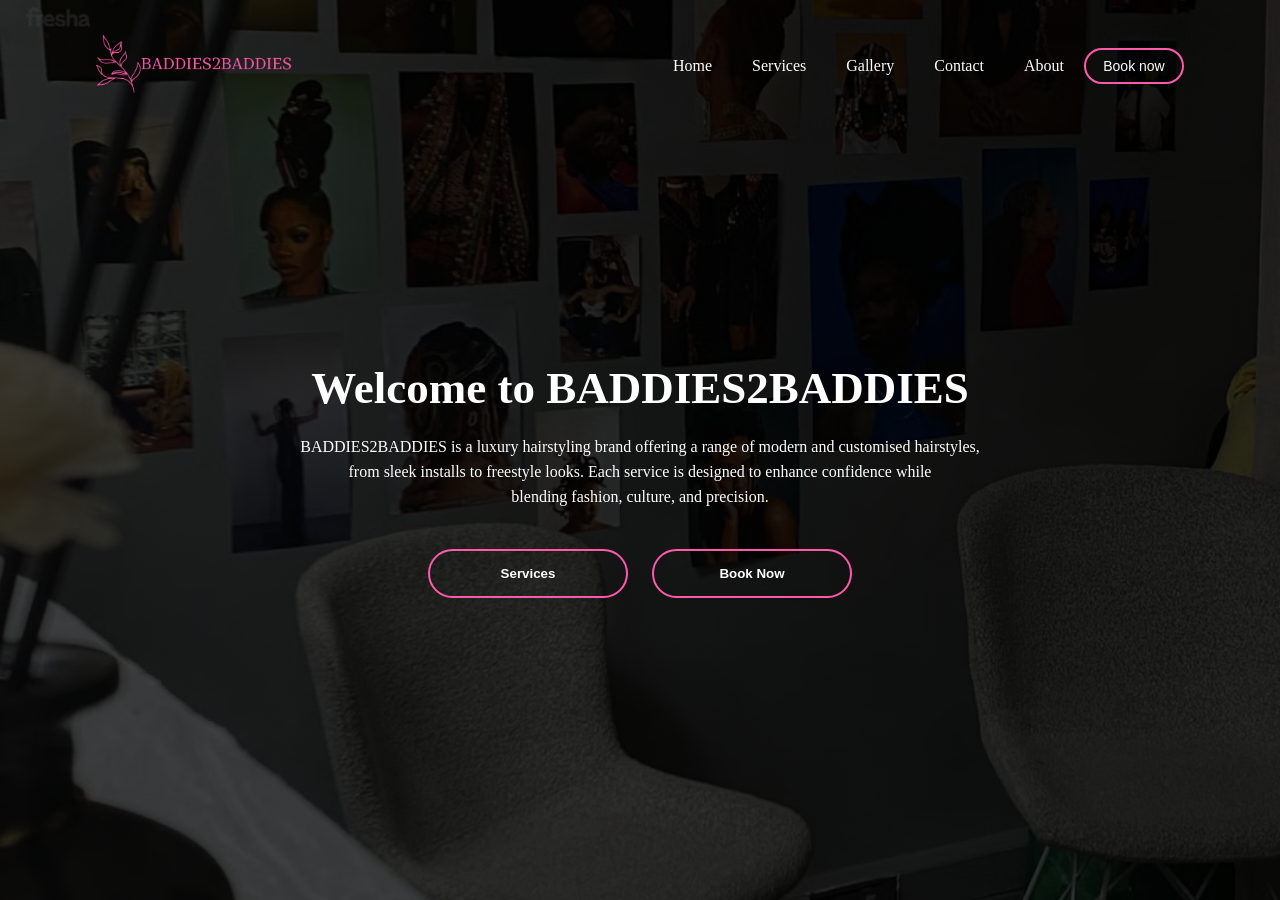
==== index.html @ 903ed8f3 "2nd commit" ====
<!DOCTYPE html>
<html lang="en">
<head>
    <meta charset="UTF-8">
    <meta name="viewport" content="width=device-width, initial-scale=1.0">
    <link rel="stylesheet"; href="style.css">
    <title>Home</title>
</head>
<body>
    <div class="banner">

        <div class="navbar">
               <a href="index.html"> <img src="BADDIES2BADDIES.png"></a>
                <ul>
                    <li class="nav-item"><a href="index.html">Home</a></li>
                    <li class="nav-item"><a href="Services.html" >Services</a></li>
                    <li class="nav-item"><a href="Gallery.html">Gallery</a></li>
                    <li class="nav-item"><a href="Contact Us.html">Contact</a></li>
                    <li class="nav-item"><a href="About.html">About</a></li>
                    <li><button onclick="location.href='Booking.html'"class="btn-nav">Book now</button></li>
                </ul>
        </div>
        
        <div class="content">

    <h1>Welcome to BADDIES2BADDIES</h1>
    <p>BADDIES2BADDIES is a luxury hairstyling brand offering a range of modern and customised hairstyles,
    <br> from sleek installs to freestyle looks. Each service is designed to enhance confidence while 
    <br>blending fashion, culture, and precision.</p>

    <button onclick="location.href='Services.html'"class="btn-hero"><span></span>Services</button>
    <button onclick="location.href='Booking.html'"class="btn-hero"><span></span>Book Now</button>
    
        </div>
    </div>

</body>
</html>
---- style.css ----
*{
    margin: 0;
    padding:0;
    box-sizing: border-box;
}
body{
    font-family: 'Times New Roman', Times, serif;
}
/*Style for the background*/
.banner{
    width:100%;
    min-height:100vh;
    background-image: linear-gradient(rgba(0,0,0,0.75),rgba(0,0,0,0.75)),url(Venue.avif); 
    background-repeat:no-repeat; 
    background-position:center; 
    background-size:cover; 
    min-height:100vh;
    position:relative;
    overflow-y:auto;

}

/* Navigation Bar layout */

.navbar{
    display: flex;
    width: 85%;
    margin: auto;
    padding:35px 0;
    align-items: center;
    justify-content: space-between;
    border-radius:100px;

}

/*Navigation links*/


.nav-item{
    list-style: none;
    display:inline-block;
    margin: 0 20px;
    position:relative;
}

/*This creates a hidden underline effect for each navigation item */

.nav-item::after{
    content: '';
    height:3px;
    width:0%;
    background:#ff59a9; /*this is the color of the underline*/
    position:absolute;
    left:0;/*So the animation starts from the left*/
    bottom: 0px;
    transition: 0.5s;
}

.nav-item:hover::after{
    width:100%;

}

.navbar ul{
    display:flex;
}

.navbar ul li a{
    text-decoration: none;
    color:white;
}
/*This is to align the items inside the navigation bar*/
.navbar ul li{
    display:flex;
    align-items:center;
}

/*Style for the navigation's button*/

.btn-nav{
    width: 100px;
    padding: 8px 16px;
    border-radius: 20px;
    border:2px solid #ff59a9;
    background: transparent;
    color: white;
    font-size: 14px;
    cursor: pointer;
    transition: 0.5s;
    
}
.btn-nav:hover{
    background: #e14c96;
}

/* Logo */

.navbar img{
    width: 200px;
    height:auto;
    cursor:pointer;

}

/*Homepage's hero section*/
.content{
    width:100%;
    position: absolute;
    top:50%;
    transform: translateY(-50%);
    text-align: center;
    color:#fff;  
    
}
.content h1 {
    font-size: 45px;
    margin-top: 80px;

}
.content p {
    margin:20px auto;
    font-weight:100;
    line-height: 25px;
    text-align: center;

}

/*Style for the buttons 'Services'and 'Book Now' on the page*/
.btn-hero{
    width: 200px;
    padding: 15px 0;
    text-align:center;
    margin: 20px 10px;
    border-radius: 25px;
    font-weight:bold;
    border:2px solid #ff59a9;
    background: transparent;
    color:#fff;
    cursor:pointer;
    position:relative;
    overflow:hidden;
    display:inline-block;
    text-decoration: none;

}
span{
    background:#ff59a9;
    height:100%;
    width: 0%;
    border-radius: 25px;
    position: absolute;
    left:0;
    bottom:0;
    z-index:-1;
    transition:0.5s;
    
}
.btn-hero:hover span{
    width:100%;

}

/*About Page styles*/

.about-section {
    padding: 80px 10%;
    color: white;
    gap: 60px;
    background: rgba(0, 0, 0, 0.3);
    backdrop-filter: blur(10px);
    border-radius: 20px;
    position: relative;
    z-index: 2;
}

/* Styling for the paragraph on the left  */
.about-left {
    flex: 1;
    text-align: left;
}

.about-left p {
    max-width: 600px;
    line-height: 1.6;
    margin-bottom: 20px;
    text-align: justify;
    font-size: 20px;
}

/* Styling for the image and title on the right*/

.about-right {
    display: flex;
    flex-direction:column;
    justify-content: center;
}

.about-right h2{
    text-align: center;

}
/*This styles the image and round it*/
.about-right img {
    width: 300px;
    max-width: 100%;
    border-radius: 15px;
    box-shadow: 0 10px 30px rgba(0,0,0,0.4);
}
/*This is just to make the heading sit on top of the paragraph and the image*/
.about-heading {
    text-align: center;
    color: white;
    margin-bottom: 50px;
}

.about-heading h1 {
    font-size: 48px;
    margin-bottom: 10px;
}

.about-heading h2 {
    font-size: 22px;
    font-weight: 400;
}

/*This makes the paragraph on the left and the image sit side by side*/
.about-row {
    display: flex;
    justify-content: space-between;
    gap: 50px;
}
/*This is for the next section about why they should choose this brand*/
.about-benefits{
    color: white;

    backdrop-filter: blur(100px);
    -webkit-backdrop-filter: blur(40px);
    border: 1px solid rgba(255, 255, 255, 0.2);
  
}
.about-benefits h1{
    text-align: center;
    margin: bottom 35px; ;
}

.about-benefits-row{
    display: flex;
    gap: 20px;
    justify-content: space-between;
    flex-wrap: wrap;
}

.about-benefits-box{
    flex: 1;
    min-width: 250px;
    display: flex;
    flex-direction: column;
    gap: 10px;
}

.about-benefits-box img{
    width: 400px;
    object-fit: cover;
    height: 450px;

}
.about-benefits-box h2{
    text-align: center;

}
.about-benefits-box h3{
    text-align: center;
}
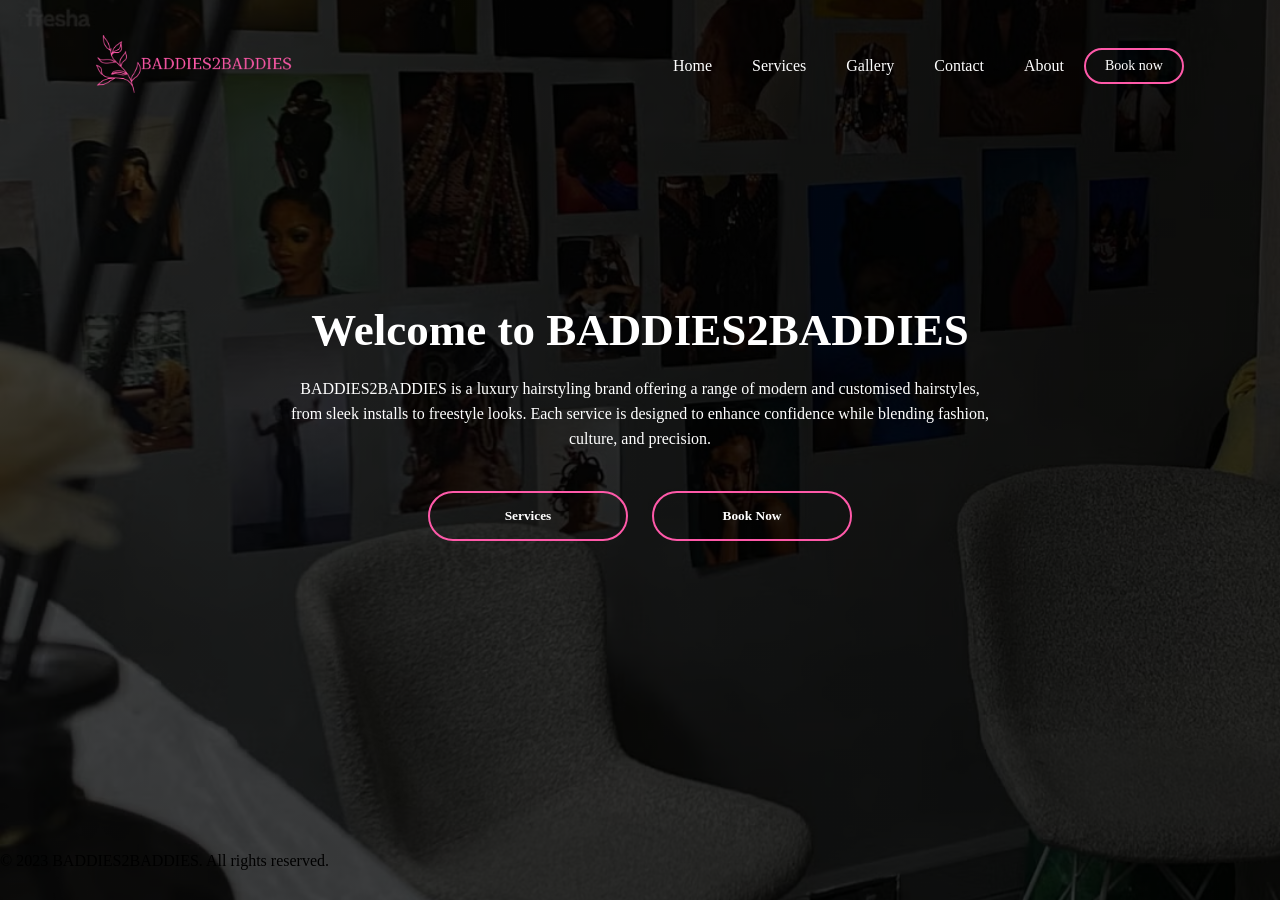
==== commit 90004f8b: "Reorganise project structure and move images into folder" ====
--- a/index.html
+++ b/index.html
@@ -3,36 +3,40 @@
 <head>
     <meta charset="UTF-8">
     <meta name="viewport" content="width=device-width, initial-scale=1.0">
-    <link rel="stylesheet"; href="style.css">
+    <link rel="stylesheet" href="style.css">
     <title>Home</title>
 </head>
 <body>
     <div class="banner">
+        <div class="navbar">
+            <a href="index.html"><img src="Images/BADDIES2BADDIES.png" alt="Logo"></a>
+            <ul>
+                <li class="nav-item"><a href="index.html">Home</a></li>
+                <li class="nav-item"><a href="Services.html">Services</a></li>
+                <li class="nav-item"><a href="Gallery.html">Gallery</a></li>
+                <li class="nav-item"><a href="Contact Us.html">Contact</a></li>
+                <li class="nav-item"><a href="About.html">About</a></li>
+                <li><button onclick="location.href='Booking.html'" class="btn-nav">Book now</button></li>
+            </ul>
+        </div>
+    </div>
+        
+    <div class="home-hero">
+        <div class="content">
+            <h1>Welcome to BADDIES2BADDIES</h1>
+            <p>
+                BADDIES2BADDIES is a luxury hairstyling brand offering a range of modern and customised hairstyles,
+                from sleek installs to freestyle looks. Each service is designed to enhance confidence while
+                blending fashion, culture, and precision.
+            </p>
 
-        <div class="navbar">
-               <a href="index.html"> <img src="BADDIES2BADDIES.png"></a>
-                <ul>
-                    <li class="nav-item"><a href="index.html">Home</a></li>
-                    <li class="nav-item"><a href="Services.html" >Services</a></li>
-                    <li class="nav-item"><a href="Gallery.html">Gallery</a></li>
-                    <li class="nav-item"><a href="Contact Us.html">Contact</a></li>
-                    <li class="nav-item"><a href="About.html">About</a></li>
-                    <li><button onclick="location.href='Booking.html'"class="btn-nav">Book now</button></li>
-                </ul>
-        </div>
-        
-        <div class="content">
-
-    <h1>Welcome to BADDIES2BADDIES</h1>
-    <p>BADDIES2BADDIES is a luxury hairstyling brand offering a range of modern and customised hairstyles,
-    <br> from sleek installs to freestyle looks. Each service is designed to enhance confidence while 
-    <br>blending fashion, culture, and precision.</p>
-
-    <button onclick="location.href='Services.html'"class="btn-hero"><span></span>Services</button>
-    <button onclick="location.href='Booking.html'"class="btn-hero"><span></span>Book Now</button>
-    
+            <button onclick="location.href='Services.html'" class="btn-hero"><span></span>Services</button>
+            <button onclick="location.href='Booking.html'" class="btn-hero"><span></span>Book Now</button>
         </div>
     </div>
 
+    <footer>
+        <p>&copy; 2023 BADDIES2BADDIES. All rights reserved.</p>
+    </footer>
 </body>
 </html>
--- a/style.css
+++ b/style.css
@@ -2,22 +2,22 @@
     margin: 0;
     padding:0;
     box-sizing: border-box;
+
+    
 }
 body{
     font-family: 'Times New Roman', Times, serif;
+    overflow-x:hidden;
+    background-image: linear-gradient(rgba(0,0,0,0.75),rgba(0,0,0,0.75)),url(Images/Venue.avif); 
+    background-repeat:no-repeat; 
+    background-position:center; 
+    background-size:cover;
+    background-attachment: fixed;
 }
 /*Style for the background*/
 .banner{
     width:100%;
-    min-height:100vh;
-    background-image: linear-gradient(rgba(0,0,0,0.75),rgba(0,0,0,0.75)),url(Venue.avif); 
-    background-repeat:no-repeat; 
-    background-position:center; 
-    background-size:cover; 
-    min-height:100vh;
     position:relative;
-    overflow-y:auto;
-
 }
 
 /* Navigation Bar layout */
@@ -87,7 +87,7 @@
     font-size: 14px;
     cursor: pointer;
     transition: 0.5s;
-    
+    font-family: 'Times New Roman', Times, serif;
 }
 .btn-nav:hover{
     background: #e14c96;
@@ -103,13 +103,20 @@
 }
 
 /*Homepage's hero section*/
+.home-hero{
+    min-height: calc(100vh - 180px);
+    display: flex;
+    justify-content: center;
+    align-items: center;
+    padding: 20px 10% 40px;
+}
 .content{
-    width:100%;
-    position: absolute;
-    top:50%;
-    transform: translateY(-50%);
-    text-align: center;
-    color:#fff;  
+    width: 100%;
+    max-width: 900px;
+    margin:0 auto;
+    text-align: center;
+    color: #fff; 
+    transform: translateY(-90px);
     
 }
 .content h1 {
@@ -118,6 +125,7 @@
 
 }
 .content p {
+    max-width: 700px;
     margin:20px auto;
     font-weight:100;
     line-height: 25px;
@@ -141,6 +149,7 @@
     overflow:hidden;
     display:inline-block;
     text-decoration: none;
+    font-family: 'Times New Roman', Times, serif;
 
 }
 span{
@@ -162,6 +171,7 @@
 
 /*About Page styles*/
 
+/*This styles the whole section(left and right) to have tthe background blurry*/
 .about-section {
     padding: 80px 10%;
     color: white;
@@ -178,7 +188,7 @@
     flex: 1;
     text-align: left;
 }
-
+/*This styles the paragraph on the left properly*/
 .about-left p {
     max-width: 600px;
     line-height: 1.6;
@@ -229,10 +239,11 @@
     justify-content: space-between;
     gap: 50px;
 }
+
 /*This is for the next section about why they should choose this brand*/
+/*This adds the blur effect behind the three pictures*/
 .about-benefits{
     color: white;
-
     backdrop-filter: blur(100px);
     -webkit-backdrop-filter: blur(40px);
     border: 1px solid rgba(255, 255, 255, 0.2);
@@ -240,8 +251,10 @@
 }
 .about-benefits h1{
     text-align: center;
-    margin: bottom 35px; ;
-}
+    margin: bottom 35px;
+}
+
+/*This div class is to make the three boxes sit next to each and they share the same styling*/
 
 .about-benefits-row{
     display: flex;
@@ -260,14 +273,128 @@
 
 .about-benefits-box img{
     width: 400px;
+    height: 450px;
     object-fit: cover;
+
+}
+.about-benefits-box h2,.about-benefits-box h3{
+    text-align: center;
+
+}
+
+
+/*Contact Us Styles*/
+.contactus{
+    display: flex;
+    gap: 50px;
+    justify-content: center;
+    margin:40px auto;
+    align-items: stretch;
+    width:85%;
+    
+}
+
+/*The styling of the image on the left*/
+.contactus-left img{
+    width: 600px;
+    object-fit: cover;
+    height: 550px;
+}
+
+.contactus-left{
+    color:white;
+    flex: 1;
+}
+
+/*The styling for the title and the contact form on the right*/
+
+.contactus-right{
+    display: flex;
+    flex-direction: column;
+    gap: 20px;
+    flex: 1;
+    max-width: 600px;
+    justify-content: center;
+}
+.contactus-right h1{
+    text-align: center;
+    color :white;
+    margin-bottom:20px;
+}
+
+/*Styling for the contact form itself*/
+
+.contact-form{
+    display:flex;
+    flex-direction:column;
+    gap:15px;
+    justify-content: center;
+    width: 100%;
+    min-height: 450px;
+}
+.contact-form input, .contact-form textarea,.contact-form button{
+    width:100%;
+    font-family: 'Times New Roman', Times, serif;
+    font-size: 16px;
+}
+.contact-form input, .contact-form textarea{
+    padding: 12px;
+    border-radius: 5px;
+    border:none;
+}
+.contact-form textarea{
+    flex: 1;
+    resize: none;
+}
+
+.contactus-findus{
+    color:white;
+    gap: 20px;
+    justify-content: space-between;
+    flex-wrap: wrap;
+}
+.contactus-findus-row{
+    display:flex;
+    gap: 20px;
+    justify-content: space-between;
+    flex-wrap: wrap;
+}
+.contactus-findus i{
+    color: #ff59a9;
+    font-size: 100px;
+    margin-bottom: 10px;
+    text-align:center;
+}
+.contactus-findus-item{
+    flex: 1;
+    min-width: 250px;
+    display:flex;
+    flex-direction: column;
+    gap: 10px;
+}
+
+.contactus-findus h1{
+    text-align: center;
+    margin-bottom: 35px;
+
+} 
+.contactus-findus-item p,.contactus-findus-item h2{
+    text-align: center;
+}
+
+.map-section iframe{
+    width: 100%;
+    border-radius: 15px;
+} 
+
+.map-section{
+    width: 95%;
+    margin: 40px auto;
+    color: white;
+    text-align: center;
+}
+
+.gallery img{
+    width: 400px;
     height: 450px;
-
-}
-.about-benefits-box h2{
-    text-align: center;
-
-}
-.about-benefits-box h3{
-    text-align: center;
 }
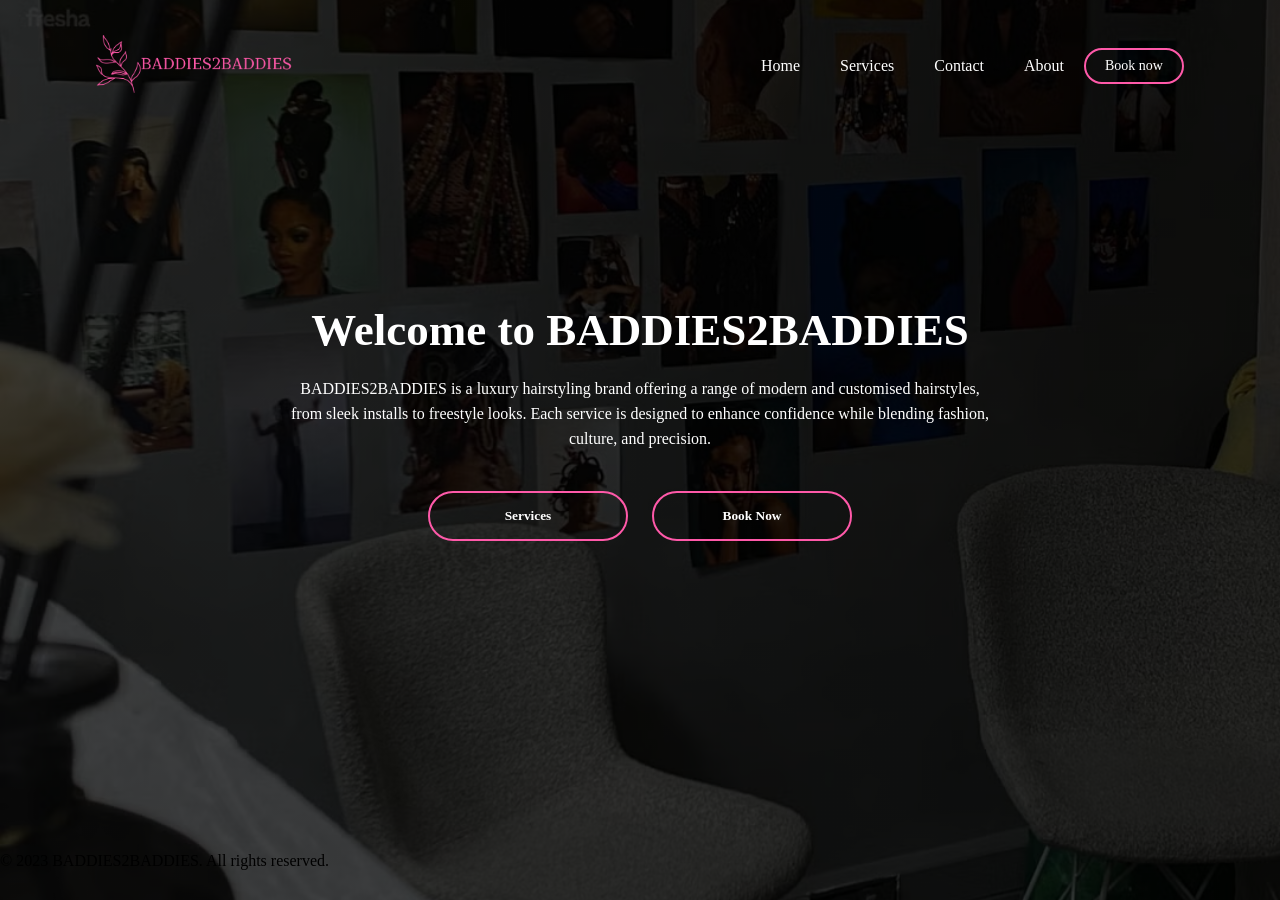
==== commit 4a712f6d: "Deleted the Gallery page from the nagivation bar" ====
--- a/index.html
+++ b/index.html
@@ -7,22 +7,24 @@
     <title>Home</title>
 </head>
 <body>
-    <div class="banner">
-        <div class="navbar">
+    <header class="banner">
+        <nav class="navbar">
             <a href="index.html"><img src="Images/BADDIES2BADDIES.png" alt="Logo"></a>
             <ul>
                 <li class="nav-item"><a href="index.html">Home</a></li>
                 <li class="nav-item"><a href="Services.html">Services</a></li>
-                <li class="nav-item"><a href="Gallery.html">Gallery</a></li>
                 <li class="nav-item"><a href="Contact Us.html">Contact</a></li>
                 <li class="nav-item"><a href="About.html">About</a></li>
                 <li><button onclick="location.href='Booking.html'" class="btn-nav">Book now</button></li>
             </ul>
-        </div>
-    </div>
+        </nav>
+    </header>
+
+    <main>
         
-    <div class="home-hero">
+    <section class="home-hero">
         <div class="content">
+
             <h1>Welcome to BADDIES2BADDIES</h1>
             <p>
                 BADDIES2BADDIES is a luxury hairstyling brand offering a range of modern and customised hairstyles,
@@ -32,8 +34,11 @@
 
             <button onclick="location.href='Services.html'" class="btn-hero"><span></span>Services</button>
             <button onclick="location.href='Booking.html'" class="btn-hero"><span></span>Book Now</button>
+        
         </div>
-    </div>
+    </section>
+
+    </main>
 
     <footer>
         <p>&copy; 2023 BADDIES2BADDIES. All rights reserved.</p>
--- a/style.css
+++ b/style.css
@@ -394,7 +394,12 @@
     text-align: center;
 }
 
-.gallery img{
+.services img{
     width: 400px;
     height: 450px;
+}
+.services-heading{
+    text-align: center;
+    color: white;
+    margin-bottom: 50px;
 }
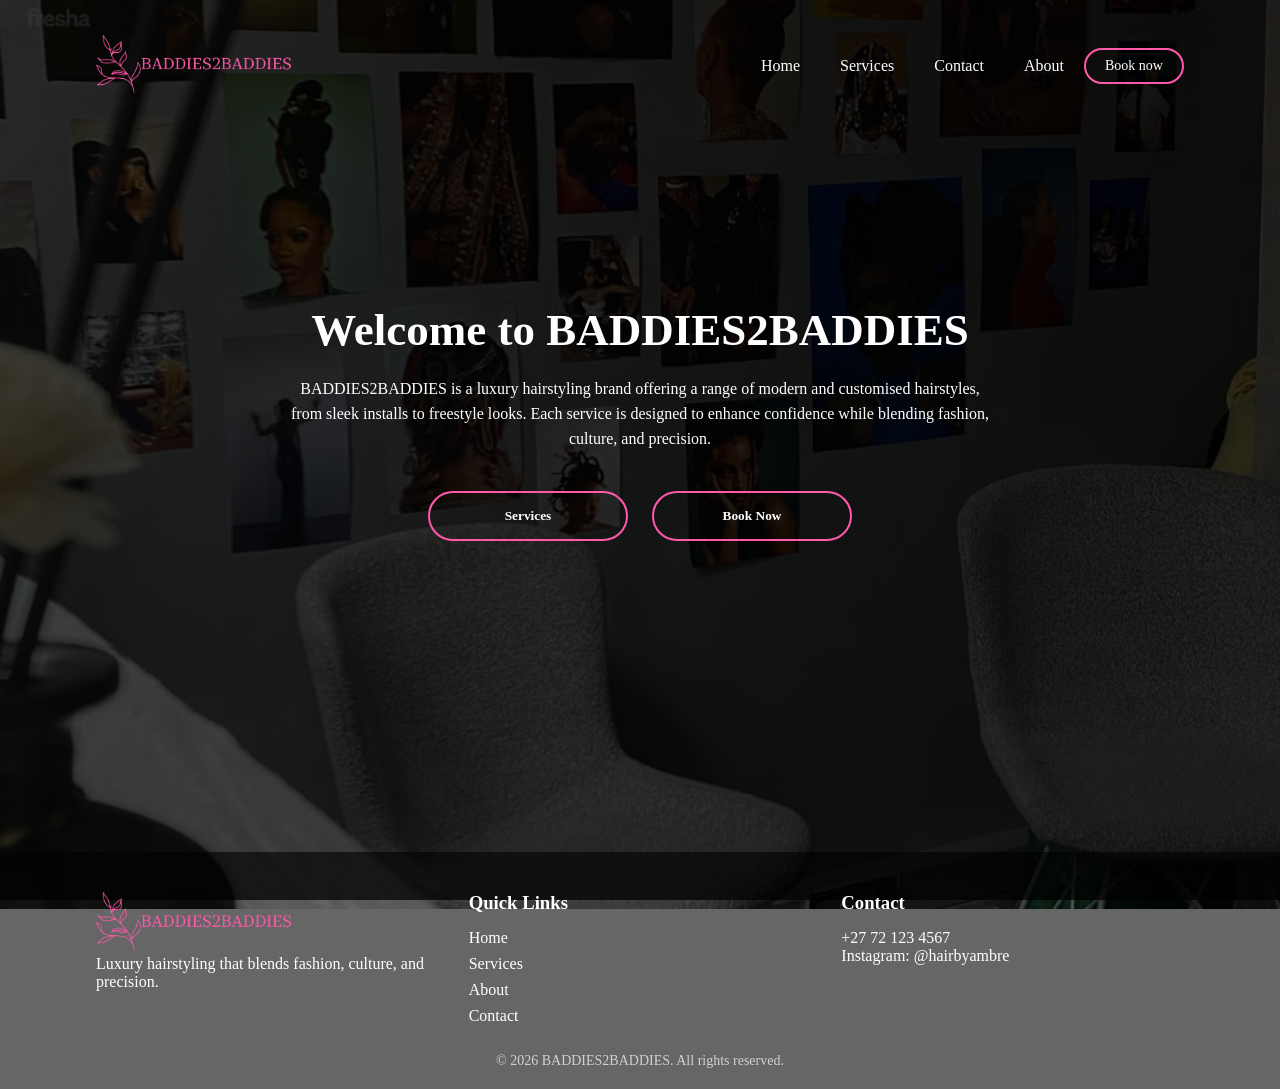
==== commit d5ca298c: "Created a proper footer and added it to every pages." ====
--- a/index.html
+++ b/index.html
@@ -40,8 +40,33 @@
 
     </main>
 
-    <footer>
-        <p>&copy; 2023 BADDIES2BADDIES. All rights reserved.</p>
+    <footer class="footer">
+        <div class="footer-content">
+
+            <div class="footer-left">
+                <a href="index.html"><img src="Images/BADDIES2BADDIES.png" alt="Logo"></a>
+                <p>Luxury hairstyling that blends fashion, culture, and precision.</p>
+            </div>
+
+            <div class="footer-center">
+                <h3>Quick Links</h3>
+                <a href="index.html">Home</a>
+                <a href="Services.html">Services</a>
+                <a href="About.html">About</a>
+                <a href="Contact Us.html">Contact</a>
+            </div>
+
+            <div class="footer-right">
+                <h3>Contact</h3>
+                <p>+27 72 123 4567</p>
+                <p>Instagram: @hairbyambre</p>
+            </div>
+
+        </div>
+
+        <div class="footer-bottom">
+            <p>&copy; 2026 BADDIES2BADDIES. All rights reserved.</p>
+        </div>
     </footer>
 </body>
 </html>
--- a/style.css
+++ b/style.css
@@ -241,12 +241,10 @@
 }
 
 /*This is for the next section about why they should choose this brand*/
-/*This adds the blur effect behind the three pictures*/
+
 .about-benefits{
     color: white;
-    backdrop-filter: blur(100px);
-    -webkit-backdrop-filter: blur(40px);
-    border: 1px solid rgba(255, 255, 255, 0.2);
+
   
 }
 .about-benefits h1{
@@ -282,8 +280,8 @@
 
 }
 
-
 /*Contact Us Styles*/
+
 .contactus{
     display: flex;
     gap: 50px;
@@ -347,24 +345,35 @@
     resize: none;
 }
 
+/*Contact details and styling for that section*/
+
 .contactus-findus{
     color:white;
     gap: 20px;
     justify-content: space-between;
     flex-wrap: wrap;
 }
+
+/*Styling to make the each detail sit on a row side by side*/
+
 .contactus-findus-row{
     display:flex;
     gap: 20px;
     justify-content: space-between;
     flex-wrap: wrap;
 }
+
+/*Styling for the icons*/
+
 .contactus-findus i{
     color: #ff59a9;
     font-size: 100px;
     margin-bottom: 10px;
     text-align:center;
 }
+
+/*Styling for each box(icon,title,contact detail)*/
+
 .contactus-findus-item{
     flex: 1;
     min-width: 250px;
@@ -382,6 +391,8 @@
     text-align: center;
 }
 
+/*Styling of the map section*/
+
 .map-section iframe{
     width: 100%;
     border-radius: 15px;
@@ -394,12 +405,154 @@
     text-align: center;
 }
 
+/*Services page styling*/
+
+.services-heading{
+    text-align: center;
+    color: white;
+    margin-bottom: 50px;
+}
+
+/*Styling of the images */
+
 .services img{
     width: 400px;
     height: 450px;
 }
-.services-heading{
-    text-align: center;
-    color: white;
-    margin-bottom: 50px;
+
+.service-card{
+    width: 85%;
+    margin: 40px auto;
+    color: white;
+    text-align: center;
+}
+
+/*Styling of the general layout for the service options*/
+
+.service-options{
+    display: flex;
+    gap: 20px;
+    justify-content: center;
+    flex-wrap: wrap;
+    margin: 20px 0;
+}
+
+.option{
+    width: 250px;
+}
+
+.option img{
+    width: 100%;
+    border-radius: 10px;
+}
+
+.price{
+    margin: 10px 0;
+    font-weight: bold;
+}
+
+/*Styling for the booking page*/
+
+.booking-section{
+    width: 85%;
+    max-width: 700px;
+    margin: 50px auto;
+    padding: 40px;
+    color: white;
+    background: rgba(0, 0, 0, 0.35);
+    backdrop-filter: blur(10px);
+    border-radius: 20px;
+}
+
+/*Styling of the heading*/
+
+.booking-heading{
+    text-align: center;
+    margin-bottom: 30px;
+}
+
+.booking-heading h1{
+    margin-bottom: 10px;
+}
+
+/*General styling for the booking form*/
+
+.booking-form{
+    display: flex;
+    flex-direction: column;
+    gap: 15px;
+}
+
+/*Styling of the booking form elements*/
+
+.booking-form input,.booking-form select,.booking-form textarea,.booking-form button{
+    width: 100%;
+    font-family: 'Times New Roman', Times, serif;
+    font-size: 16px;
+}
+
+.booking-form input,.booking-form select,.booking-form textarea{
+    padding: 12px;
+    border: none;
+    border-radius: 8px;
+}
+
+.booking-form textarea{
+    resize: none;
+}
+
+/* Footer main container */
+.footer{
+    background: rgba(0, 0, 0, 0.6);
+    color: white;
+    padding: 40px 0 20px;
+}
+
+/* Footer content layout */
+.footer-content{
+    width: 85%;
+    margin: auto;
+    display: flex;
+    justify-content: space-between;
+    flex-wrap: wrap;
+    gap: 30px;
+}
+
+/* Footer sections */
+.footer-left,.footer-center,.footer-right{
+    flex: 1;
+    min-width: 200px;
+}
+.footer-left img{
+    width: 200px;
+    height:auto;
+    cursor:pointer;
+
+}
+
+/* Footer headings */
+.footer h2,.footer h3{
+    margin-bottom: 15px;
+}
+
+/* Footer links */
+.footer-center a{
+    display: block;
+    text-decoration: none;
+    color: white;
+    margin-bottom: 8px;
+    transition: 0.3s;
+}
+
+/* Footer link hover effect */
+.footer-center a:hover{
+    color: #ff59a9;
+}
+
+/* Footer bottom text */
+.footer-bottom{
+    text-align: center;
+    margin-top: 20px;
+    font-size: 14px;
+    opacity: 0.7;
 }
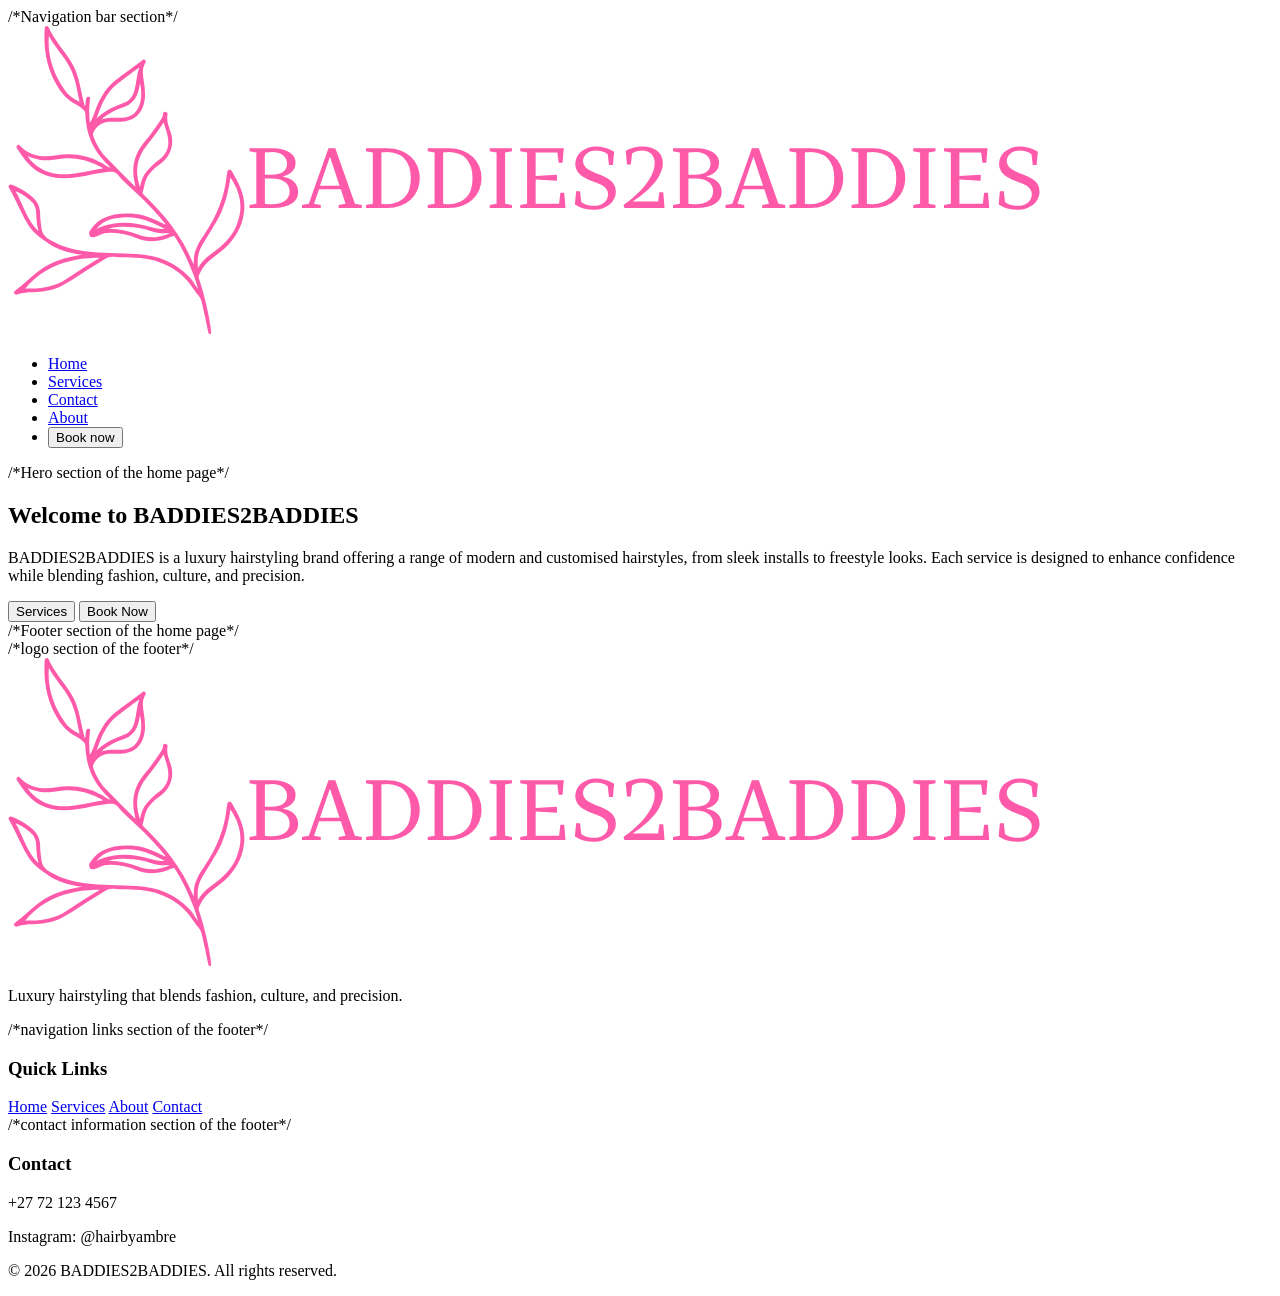
==== commit e42216c2: "Added proper comments to the HTML structure." ====
--- a/index.html
+++ b/index.html
@@ -3,10 +3,13 @@
 <head>
     <meta charset="UTF-8">
     <meta name="viewport" content="width=device-width, initial-scale=1.0">
-    <link rel="stylesheet" href="style.css">
+    <link rel="stylesheet" href="css/style.css">
     <title>Home</title>
 </head>
 <body>
+
+/*Navigation bar section*/
+
     <header class="banner">
         <nav class="navbar">
             <a href="index.html"><img src="Images/BADDIES2BADDIES.png" alt="Logo"></a>
@@ -21,7 +24,9 @@
     </header>
 
     <main>
-        
+
+ /*Hero section of the home page*/   
+
     <section class="home-hero">
         <div class="content">
 
@@ -40,14 +45,16 @@
 
     </main>
 
+    /*Footer section of the home page*/
+
     <footer class="footer">
         <div class="footer-content">
-
+/*logo section of the footer*/
             <div class="footer-left">
                 <a href="index.html"><img src="Images/BADDIES2BADDIES.png" alt="Logo"></a>
                 <p>Luxury hairstyling that blends fashion, culture, and precision.</p>
             </div>
-
+/*navigation links section of the footer*/
             <div class="footer-center">
                 <h3>Quick Links</h3>
                 <a href="index.html">Home</a>
@@ -55,7 +62,7 @@
                 <a href="About.html">About</a>
                 <a href="Contact Us.html">Contact</a>
             </div>
-
+/*contact information section of the footer*/
             <div class="footer-right">
                 <h3>Contact</h3>
                 <p>+27 72 123 4567</p>
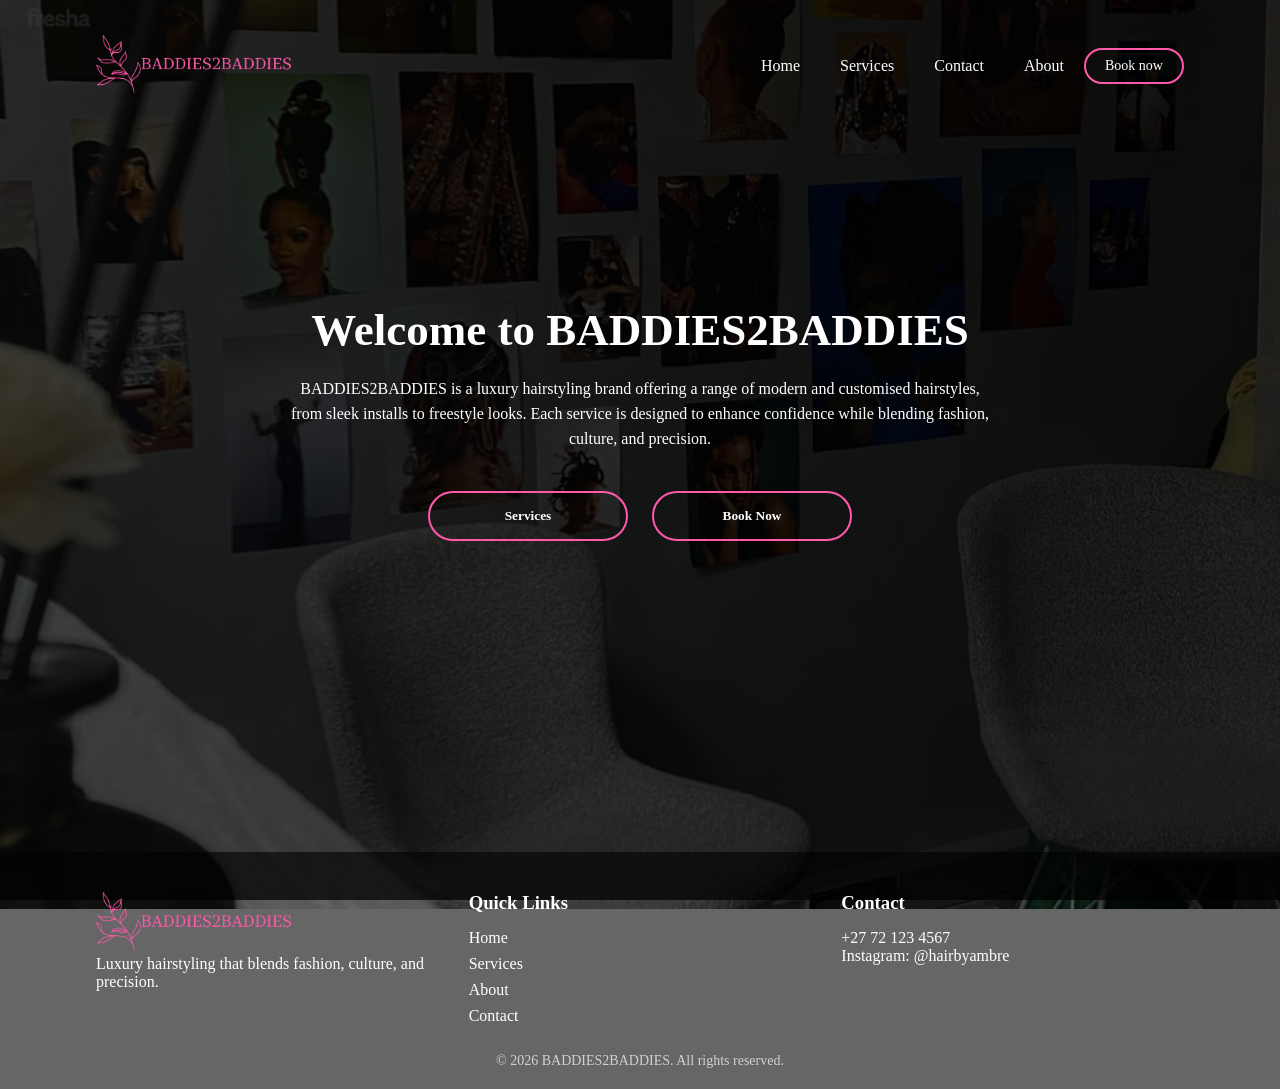
==== commit 1a35c868: "Properly added comments to the html structure." ====
--- a/index.html
+++ b/index.html
@@ -8,7 +8,7 @@
 </head>
 <body>
 
-/*Navigation bar section*/
+<!--Navigation bar section-->
 
     <header class="banner">
         <nav class="navbar">
@@ -25,7 +25,7 @@
 
     <main>
 
- /*Hero section of the home page*/   
+ <!--Hero section of the home page-->   
 
     <section class="home-hero">
         <div class="content">
@@ -45,16 +45,16 @@
 
     </main>
 
-    /*Footer section of the home page*/
+    <!--Footer section of the home page-->
 
     <footer class="footer">
         <div class="footer-content">
-/*logo section of the footer*/
+<!--logo section of the footer-->
             <div class="footer-left">
                 <a href="index.html"><img src="Images/BADDIES2BADDIES.png" alt="Logo"></a>
                 <p>Luxury hairstyling that blends fashion, culture, and precision.</p>
             </div>
-/*navigation links section of the footer*/
+<!--navigation links section of the footer-->
             <div class="footer-center">
                 <h3>Quick Links</h3>
                 <a href="index.html">Home</a>
@@ -62,7 +62,7 @@
                 <a href="About.html">About</a>
                 <a href="Contact Us.html">Contact</a>
             </div>
-/*contact information section of the footer*/
+<!--contact information section of the footer-->
             <div class="footer-right">
                 <h3>Contact</h3>
                 <p>+27 72 123 4567</p>
--- a/css/style.css
+++ b/css/style.css
@@ -0,0 +1,560 @@
+*{
+    margin: 0;
+    padding:0;
+    box-sizing: border-box;
+
+    
+}
+body{
+    font-family: 'Times New Roman', Times, serif;
+    overflow-x:hidden;
+    background-image: linear-gradient(rgba(0,0,0,0.75),rgba(0,0,0,0.75)),url("../Images/Venue.avif"); 
+    background-repeat:no-repeat; 
+    background-position:center; 
+    background-size:cover;
+    background-attachment: fixed;
+    min-height: 100vh;
+}
+/*Style for the background*/
+.banner{
+    width:100%;
+    position:relative;
+}
+
+/* Navigation Bar layout */
+
+.navbar{
+    display: flex;
+    width: 85%;
+    margin: auto;
+    padding:35px 0;
+    align-items: center;
+    justify-content: space-between;
+    border-radius:100px;
+
+}
+
+/*Navigation links*/
+
+
+.nav-item{
+    list-style: none;
+    display:inline-block;
+    margin: 0 20px;
+    position:relative;
+}
+
+/*This creates a hidden underline effect for each navigation item */
+
+.nav-item::after{
+    content: '';
+    height:3px;
+    width:0%;
+    background:#ff59a9; /*this is the color of the underline*/
+    position:absolute;
+    left:0;/*So the animation starts from the left*/
+    bottom: 0px;
+    transition: 0.5s;
+}
+
+.nav-item:hover::after{
+    width:100%;
+
+}
+
+.navbar ul{
+    display:flex;
+}
+
+.navbar ul li a{
+    text-decoration: none;
+    color:white;
+}
+/*This is to align the items inside the navigation bar*/
+.navbar ul li{
+    display:flex;
+    align-items:center;
+}
+
+/*Style for the navigation's button*/
+
+.btn-nav{
+    width: 100px;
+    padding: 8px 16px;
+    border-radius: 20px;
+    border:2px solid #ff59a9;
+    background: transparent;
+    color: white;
+    font-size: 14px;
+    cursor: pointer;
+    transition: 0.5s;
+    font-family: 'Times New Roman', Times, serif;
+}
+.btn-nav:hover{
+    background: #e14c96;
+}
+
+/* Logo */
+
+.navbar img{
+    width: 200px;
+    height:auto;
+    cursor:pointer;
+
+}
+
+/*Homepage's hero section*/
+.home-hero{
+    min-height: calc(100vh - 180px);
+    display: flex;
+    justify-content: center;
+    align-items: center;
+    padding: 20px 10% 40px;
+}
+.content{
+    width: 100%;
+    max-width: 900px;
+    margin:0 auto;
+    text-align: center;
+    color: #fff; 
+    transform: translateY(-90px);
+    
+}
+.content h1 {
+    font-size: 45px;
+    margin-top: 80px;
+
+}
+.content p {
+    max-width: 700px;
+    margin:20px auto;
+    font-weight:100;
+    line-height: 25px;
+    text-align: center;
+
+}
+
+/*Style for the buttons 'Services'and 'Book Now' on the page*/
+.btn-hero{
+    width: 200px;
+    padding: 15px 0;
+    text-align:center;
+    margin: 20px 10px;
+    border-radius: 25px;
+    font-weight:bold;
+    border:2px solid #ff59a9;
+    background: transparent;
+    color:#fff;
+    cursor:pointer;
+    position:relative;
+    overflow:hidden;
+    display:inline-block;
+    text-decoration: none;
+    font-family: 'Times New Roman', Times, serif;
+
+}
+span{
+    background:#ff59a9;
+    height:100%;
+    width: 0%;
+    border-radius: 25px;
+    position: absolute;
+    left:0;
+    bottom:0;
+    z-index:-1;
+    transition:0.5s;
+    
+}
+.btn-hero:hover span{
+    width:100%;
+
+}
+
+/*About Page styles*/
+
+/*This styles the whole section(left and right) to have the background blurry*/
+.about-section {
+    padding: 80px 10%;
+    color: white;
+    gap: 60px;
+    background: rgba(0, 0, 0, 0.3);
+    backdrop-filter: blur(10px);
+    border-radius: 20px;
+    position: relative;
+    z-index: 2;
+}
+
+/* Styling for the paragraph on the left  */
+.about-left {
+    flex: 1;
+    text-align: left;
+}
+/*This styles the paragraph on the left properly*/
+.about-left p {
+    max-width: 600px;
+    line-height: 1.6;
+    margin-bottom: 20px;
+    text-align: justify;
+    font-size: 20px;
+}
+
+/* Styling for the image and title on the right*/
+
+.about-right {
+    display: flex;
+    flex-direction:column;
+    justify-content: center;
+}
+
+.about-right h2{
+    text-align: center;
+
+}
+/*This styles the image and round it*/
+.about-right img {
+    width: 300px;
+    max-width: 100%;
+    border-radius: 15px;
+    box-shadow: 0 10px 30px rgba(0,0,0,0.4);
+}
+/*This is just to make the heading sit on top of the paragraph and the image*/
+.about-heading {
+    text-align: center;
+    color: white;
+    margin-bottom: 50px;
+}
+
+.about-heading h1 {
+    font-size: 48px;
+    margin-bottom: 10px;
+}
+
+.about-heading h2 {
+    font-size: 22px;
+    font-weight: 400;
+}
+
+/*This makes the paragraph on the left and the image sit side by side*/
+.about-row {
+    display: flex;
+    justify-content: space-between;
+    gap: 50px;
+}
+
+/*This is for the next section about why they should choose this brand*/
+
+.about-benefits{
+    color: white;
+
+  
+}
+.about-benefits h1{
+    text-align: center;
+    margin: bottom 35px;
+}
+
+/*This div class is to make the three boxes sit next to each and they share the same styling*/
+
+.about-benefits-row{
+    display: flex;
+    gap: 20px;
+    justify-content: space-between;
+    flex-wrap: wrap;
+}
+
+.about-benefits-box{
+    flex: 1;
+    min-width: 250px;
+    display: flex;
+    flex-direction: column;
+    gap: 10px;
+}
+
+.about-benefits-box img{
+    width: 400px;
+    height: 450px;
+    object-fit: cover;
+
+}
+.about-benefits-box h2,.about-benefits-box h3{
+    text-align: center;
+
+}
+
+/*Contact Us Styles*/
+
+.contactus{
+    display: flex;
+    gap: 50px;
+    justify-content: center;
+    margin:40px auto;
+    align-items: stretch;
+    width:85%;
+    
+}
+
+/*The styling of the image on the left*/
+.contactus-left img{
+    width: 600px;
+    object-fit: cover;
+    height: 550px;
+}
+
+.contactus-left{
+    color:white;
+    flex: 1;
+}
+
+/*The styling for the title and the contact form on the right*/
+
+.contactus-right{
+    display: flex;
+    flex-direction: column;
+    gap: 20px;
+    flex: 1;
+    max-width: 600px;
+    justify-content: center;
+}
+.contactus-right h1{
+    text-align: center;
+    color :white;
+    margin-bottom:20px;
+}
+
+/*Styling for the contact form itself*/
+
+.contact-form{
+    display:flex;
+    flex-direction:column;
+    gap:15px;
+    justify-content: center;
+    width: 100%;
+    min-height: 450px;
+}
+.contact-form input, .contact-form textarea,.contact-form button{
+    width:100%;
+    font-family: 'Times New Roman', Times, serif;
+    font-size: 16px;
+}
+.contact-form input, .contact-form textarea{
+    padding: 12px;
+    border-radius: 5px;
+    border:none;
+}
+.contact-form textarea{
+    flex: 1;
+    resize: none;
+}
+
+/*Contact details and styling for that section*/
+
+.contactus-findus{
+    color:white;
+    gap: 20px;
+    justify-content: space-between;
+    flex-wrap: wrap;
+}
+
+/*Styling to make the each detail sit on a row side by side*/
+
+.contactus-findus-row{
+    display:flex;
+    gap: 20px;
+    justify-content: space-between;
+    flex-wrap: wrap;
+}
+
+/*Styling for the icons*/
+
+.contactus-findus i{
+    color: #ff59a9;
+    font-size: 100px;
+    margin-bottom: 10px;
+    text-align:center;
+}
+
+/*Styling for each box(icon,title,contact detail)*/
+
+.contactus-findus-item{
+    flex: 1;
+    min-width: 250px;
+    display:flex;
+    flex-direction: column;
+    gap: 10px;
+}
+
+.contactus-findus h1{
+    text-align: center;
+    margin-bottom: 35px;
+
+} 
+.contactus-findus-item p,.contactus-findus-item h2{
+    text-align: center;
+}
+
+/*Styling of the map section*/
+
+.map-section iframe{
+    width: 100%;
+    border-radius: 15px;
+} 
+
+.map-section{
+    width: 95%;
+    margin: 40px auto;
+    color: white;
+    text-align: center;
+}
+
+/*Services page styling*/
+
+.services-heading{
+    text-align: center;
+    color: white;
+    margin-bottom: 50px;
+}
+
+/*Styling of the images */
+
+.services img{
+    width: 400px;
+    height: 450px;
+}
+
+.service-card{
+    width: 85%;
+    margin: 40px auto;
+    color: white;
+    text-align: center;
+}
+
+/*Styling of the general layout for the service options*/
+
+.service-options{
+    display: flex;
+    gap: 20px;
+    justify-content: center;
+    flex-wrap: wrap;
+    margin: 20px 0;
+}
+
+.option{
+    width: 250px;
+}
+
+.option img{
+    width: 100%;
+    border-radius: 10px;
+}
+
+.price{
+    margin: 10px 0;
+    font-weight: bold;
+}
+
+/*Styling for the booking page*/
+
+.booking-section{
+    width: 85%;
+    max-width: 700px;
+    margin: 50px auto;
+    padding: 40px;
+    color: white;
+    background: rgba(0, 0, 0, 0.35);
+    backdrop-filter: blur(10px);
+    border-radius: 20px;
+}
+
+/*Styling of the heading*/
+
+.booking-heading{
+    text-align: center;
+    margin-bottom: 30px;
+}
+
+.booking-heading h1{
+    margin-bottom: 10px;
+}
+
+/*General styling for the booking form*/
+
+.booking-form{
+    display: flex;
+    flex-direction: column;
+    gap: 15px;
+}
+
+/*Styling of the booking form elements*/
+
+.booking-form input,.booking-form select,.booking-form textarea,.booking-form button{
+    width: 100%;
+    font-family: 'Times New Roman', Times, serif;
+    font-size: 16px;
+}
+
+.booking-form input,.booking-form select,.booking-form textarea{
+    padding: 12px;
+    border: none;
+    border-radius: 8px;
+}
+
+.booking-form textarea{
+    resize: none;
+}
+
+/* Footer main container */
+
+.footer{
+    background: rgba(0, 0, 0, 0.6);
+    color: white;
+    padding: 40px 0 20px;
+}
+
+/* Footer content layout */
+.footer-content{
+    width: 85%;
+    margin: auto;
+    display: flex;
+    justify-content: space-between;
+    flex-wrap: wrap;
+    gap: 30px;
+}
+
+/* Footer sections */
+.footer-left,.footer-center,.footer-right{
+    flex: 1;
+    min-width: 200px;
+}
+.footer-left img{
+    width: 200px;
+    height:auto;
+    cursor:pointer;
+
+}
+
+/* Footer headings */
+.footer h2,.footer h3{
+    margin-bottom: 15px;
+}
+
+/* Footer links */
+.footer-center a{
+    display: block;
+    text-decoration: none;
+    color: white;
+    margin-bottom: 8px;
+    transition: 0.3s;
+}
+
+/* Footer link hover effect */
+.footer-center a:hover{
+    color: #ff59a9;
+}
+
+/* Footer bottom text */
+.footer-bottom{
+    text-align: center;
+    margin-top: 20px;
+    font-size: 14px;
+    opacity: 0.7;
+}
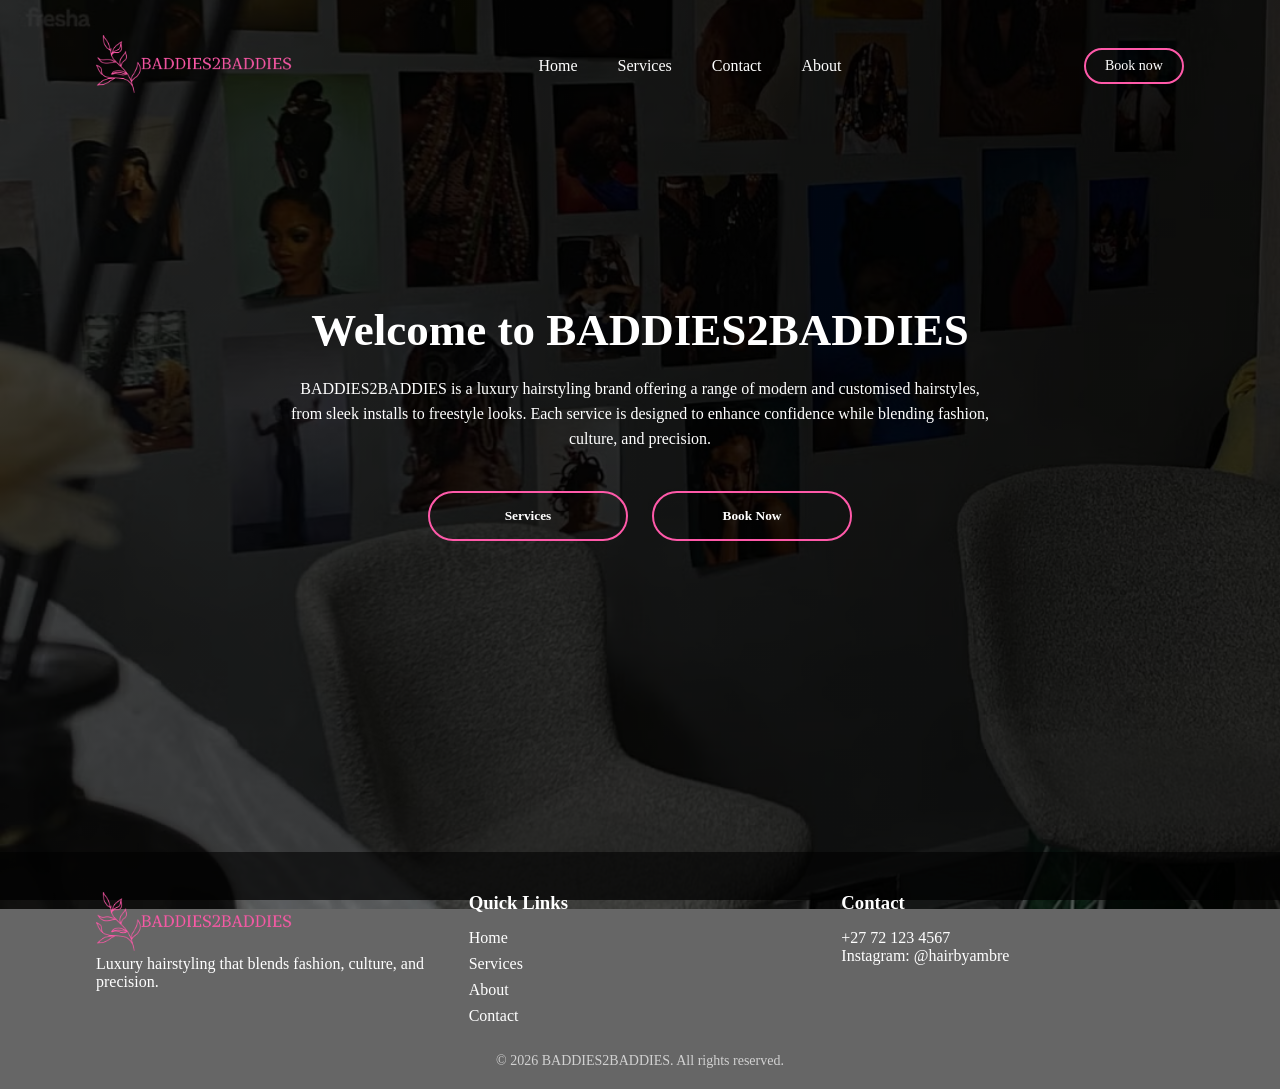
==== commit 0ecdc38d: "Implement responsive navigation structure in HTML" ====
--- a/index.html
+++ b/index.html
@@ -13,13 +13,18 @@
     <header class="banner">
         <nav class="navbar">
             <a href="index.html"><img src="Images/BADDIES2BADDIES.png" alt="Logo"></a>
-            <ul>
+            <ul id="navMenu">
                 <li class="nav-item"><a href="index.html">Home</a></li>
                 <li class="nav-item"><a href="Services.html">Services</a></li>
                 <li class="nav-item"><a href="Contact Us.html">Contact</a></li>
                 <li class="nav-item"><a href="About.html">About</a></li>
-                <li><button onclick="location.href='Booking.html'" class="btn-nav">Book now</button></li>
             </ul>
+            
+            <div class="mobile-buttons">
+                <button onclick="location.href='Booking.html'" class="btn-nav">Book now</button>
+                <button class="menu-toggle" id="menuToggle">☰</button>
+            </div>
+            
         </nav>
     </header>
 
@@ -75,5 +80,8 @@
             <p>&copy; 2026 BADDIES2BADDIES. All rights reserved.</p>
         </div>
     </footer>
+
+    <script src="js/script.js"></script>
+
 </body>
 </html>
--- a/css/style.css
+++ b/css/style.css
@@ -250,7 +250,7 @@
 }
 .about-benefits h1{
     text-align: center;
-    margin: bottom 35px;
+    margin-bottom: 35px;
 }
 
 /*This div class is to make the three boxes sit next to each and they share the same styling*/
@@ -557,4 +557,165 @@
     margin-top: 20px;
     font-size: 14px;
     opacity: 0.7;
+}
+
+/* Mobile navigation menu */
+
+.menu-toggle{
+    display: none;
+    background: none;
+    border: none;
+    color: white;
+    font-size: 30px;
+    cursor: pointer;
+}
+.mobile-buttons{
+    display:flex;
+    align-items:center;
+    gap:10px;
+}
+/* Responsive styling for tablets and smaller screens */
+
+@media screen and (max-width: 992px){
+
+    .navbar{
+        flex-direction: row;
+        justify-content: space-between;
+        align-items: center;
+    }
+
+    .navbar ul{
+        flex-wrap: wrap;
+        justify-content: center;
+        gap: 10px;
+    }
+
+    .about-row,
+    .contactus{
+        flex-direction: column;
+        align-items: center;
+    }
+
+    .about-left p{
+        max-width: 100%;
+        text-align: center;
+    }
+
+    .contactus-left img{
+        width: 100%;
+        height: auto;
+    }
+
+    .about-benefits-box img{
+        width: 100%;
+        height: auto;
+    }
+
+    .content{
+        transform: translateY(0);
+    }
+
+}
+
+/* Responsive styling for phones */
+
+@media screen and (max-width: 768px){
+
+    .content h1{
+        font-size: 32px;
+    }
+
+    .content p{
+        font-size: 16px;
+        line-height: 1.8;
+    }
+
+    .btn-hero{
+        width: 160px;
+        padding: 12px 0;
+    }
+
+    .navbar img{
+        width: 150px;
+    }
+
+    .contactus{
+        width: 95%;
+    }
+
+    .service-card{
+        width: 95%;
+    }
+
+    .option{
+        width: 100%;
+        max-width: 350px;
+    }
+
+    .booking-section{
+        width: 95%;
+        padding: 25px;
+    }
+
+    .footer-content{
+        flex-direction: column;
+        text-align: center;
+    }
+
+    .footer-left,
+    .footer-center,
+    .footer-right{
+        width: 100%;
+    }
+
+}
+
+/* Responsive styling for very small phones */
+
+@media screen and (max-width: 480px){
+
+    .menu-toggle{
+        display: block;
+    }
+
+    #navMenu{
+        display: none;
+        position: absolute;
+        top: 100%;
+        right: 0;
+        width: 200px;
+        background: rgba(0,0,0,0.95);
+        flex-direction: column;
+        padding: 20px;
+        border-radius: 15px;
+    }
+
+    #navMenu.show{
+        display: flex;
+    }
+
+    .nav-item{
+        margin: 10px 0;
+    }
+
+    .content h1{
+        font-size: 26px;
+    }
+
+    .content p{
+        font-size: 14px;
+    }
+
+    .btn-nav{
+        width: 140px;
+    }
+
+    .about-heading h1{
+        font-size: 36px;
+    }
+
+    .about-heading h2{
+        font-size: 18px;
+    }
+
 }
